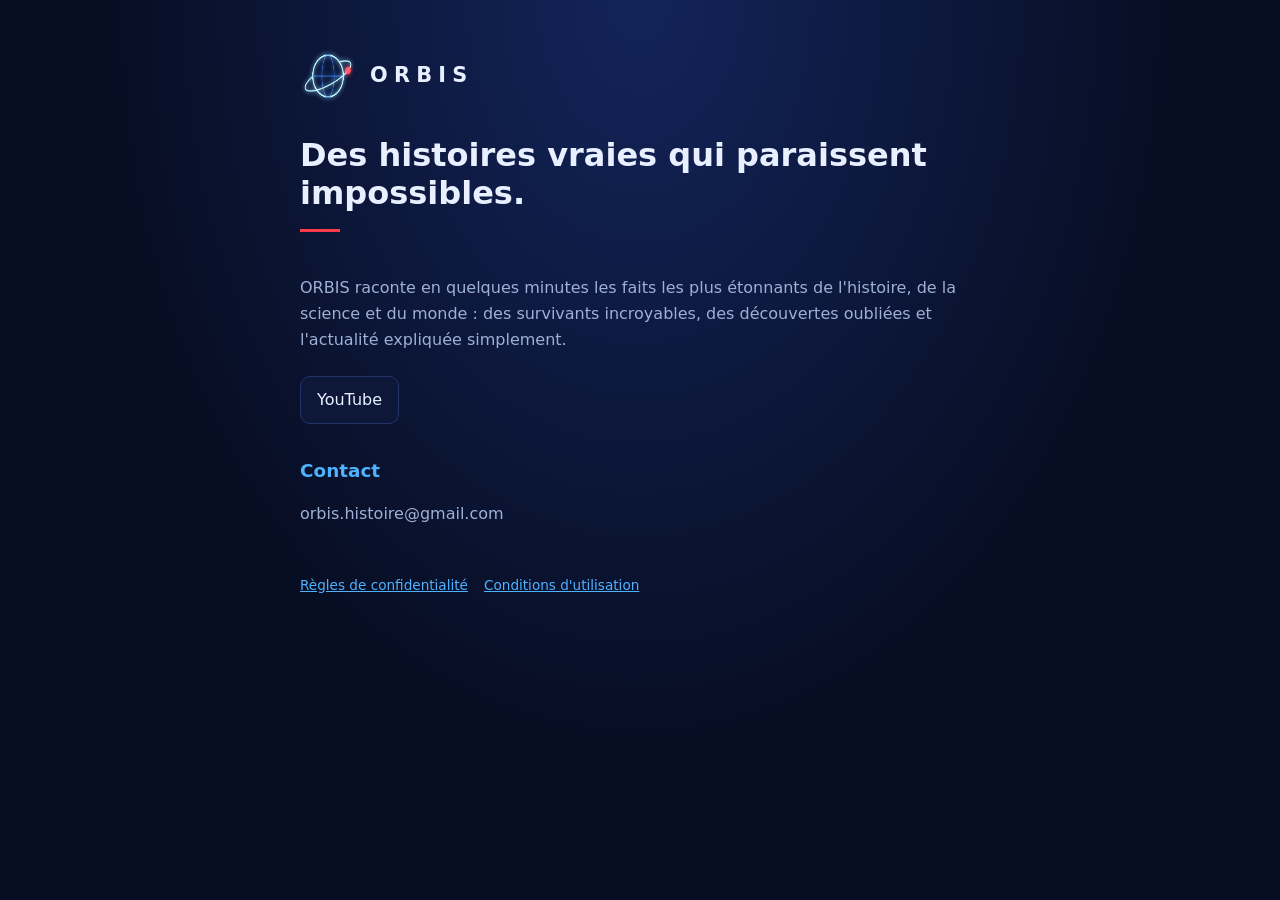
==== index.html @ ebb12da3 "Site ORBIS : accueil, règles de confidentialité et conditions d'utilisation Pages publiques demandée" ====
<!doctype html>
<html lang="fr">
<head>
<meta charset="utf-8"><meta name="viewport" content="width=device-width, initial-scale=1">
<title>ORBIS – Le monde décodé</title>
<meta name="description" content="ORBIS : des histoires vraies qui paraissent impossibles. Histoire, science et mystères en vidéos courtes.">
<link rel="icon" href="logo.png"><link rel="stylesheet" href="style.css">
</head>
<body><main>
<header><img src="logo.png" alt=""><a href="./">ORBIS</a></header>
<h1>Des histoires vraies qui paraissent impossibles.</h1>
<div class="tag"></div>
<p>ORBIS raconte en quelques minutes les faits les plus étonnants de l'histoire, de la science et du monde : des survivants incroyables, des découvertes oubliées et l'actualité expliquée simplement.</p>
<div class="links">
  <a href="https://www.youtube.com/@orbis.history">YouTube</a>
</div>
<h2>Contact</h2>
<p>orbis.histoire@gmail.com</p>
<footer><a href="confidentialite.html">Règles de confidentialité</a><a href="conditions.html">Conditions d'utilisation</a></footer>
</main></body>
</html>
---- style.css ----
:root { --bg: #070d22; --panel: #0d1838; --fg: #e8f0ff; --muted: #9db0d6; --accent: #4fb2ff; --red: #ff3b4a; }
* { box-sizing: border-box; }
body { margin: 0; background: radial-gradient(ellipse at 50% 0%, #13245a 0%, var(--bg) 60%); color: var(--fg);
  font-family: "Inter", system-ui, -apple-system, Segoe UI, Roboto, sans-serif; line-height: 1.6; min-height: 100vh; }
main { max-width: 720px; margin: 0 auto; padding: 48px 20px 64px; }
header { display: flex; align-items: center; gap: 14px; margin-bottom: 32px; }
header img { width: 56px; height: 56px; }
header a { color: var(--fg); text-decoration: none; font-weight: 800; letter-spacing: .3em; font-size: 1.3rem; }
h1 { font-size: 2rem; line-height: 1.2; margin: 0 0 12px; }
h2 { font-size: 1.15rem; margin: 32px 0 8px; color: var(--accent); }
p, li { color: var(--muted); }
a { color: var(--accent); }
.tag { display: inline-block; width: 40px; height: 3px; background: var(--red); margin: 4px 0 20px; }
.links { display: flex; flex-wrap: wrap; gap: 12px; margin-top: 24px; }
.links a { background: var(--panel); border: 1px solid #22356b; border-radius: 10px; padding: 10px 16px; text-decoration: none; color: var(--fg); }
footer { margin-top: 48px; font-size: .85rem; color: var(--muted); display: flex; gap: 16px; flex-wrap: wrap; }
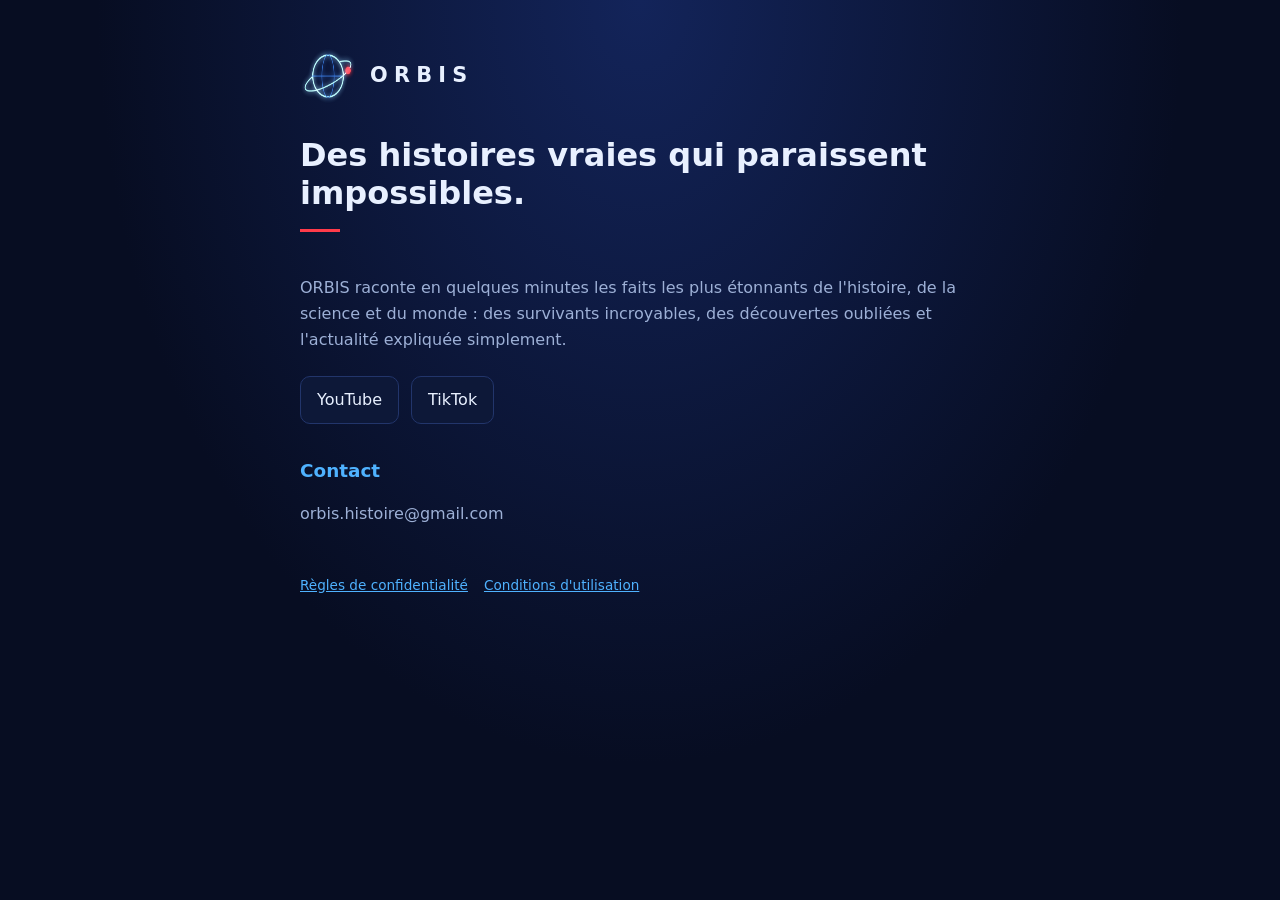
==== commit eabf7f62: "Ajoute le lien TikTok @orbis.histoire Co-Authored-By: Claude Opus 5.5 <noreply@anthropic.com> Claude" ====
--- a/index.html
+++ b/index.html
@@ -13,6 +13,7 @@
 <p>ORBIS raconte en quelques minutes les faits les plus étonnants de l'histoire, de la science et du monde : des survivants incroyables, des découvertes oubliées et l'actualité expliquée simplement.</p>
 <div class="links">
   <a href="https://www.youtube.com/@orbis.history">YouTube</a>
+  <a href="https://www.tiktok.com/@orbis.histoire">TikTok</a>
 </div>
 <h2>Contact</h2>
 <p>orbis.histoire@gmail.com</p>
